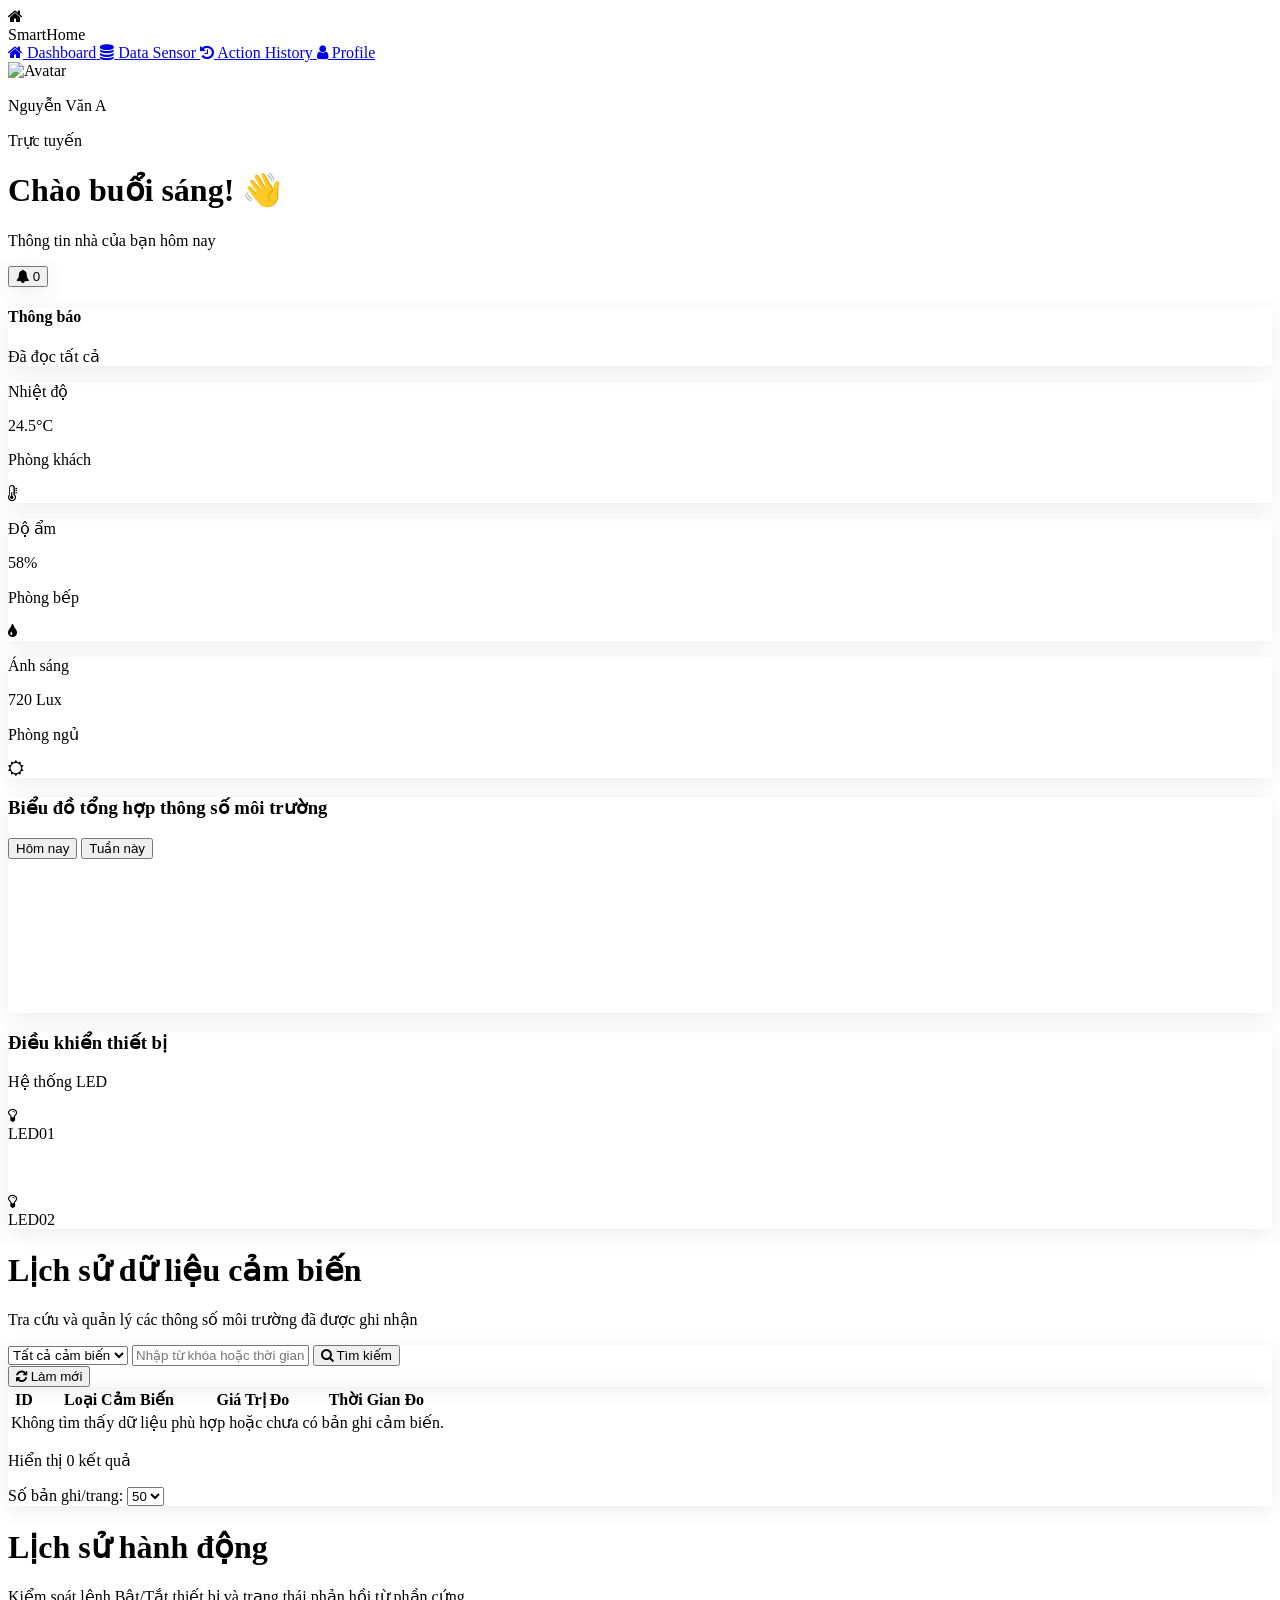
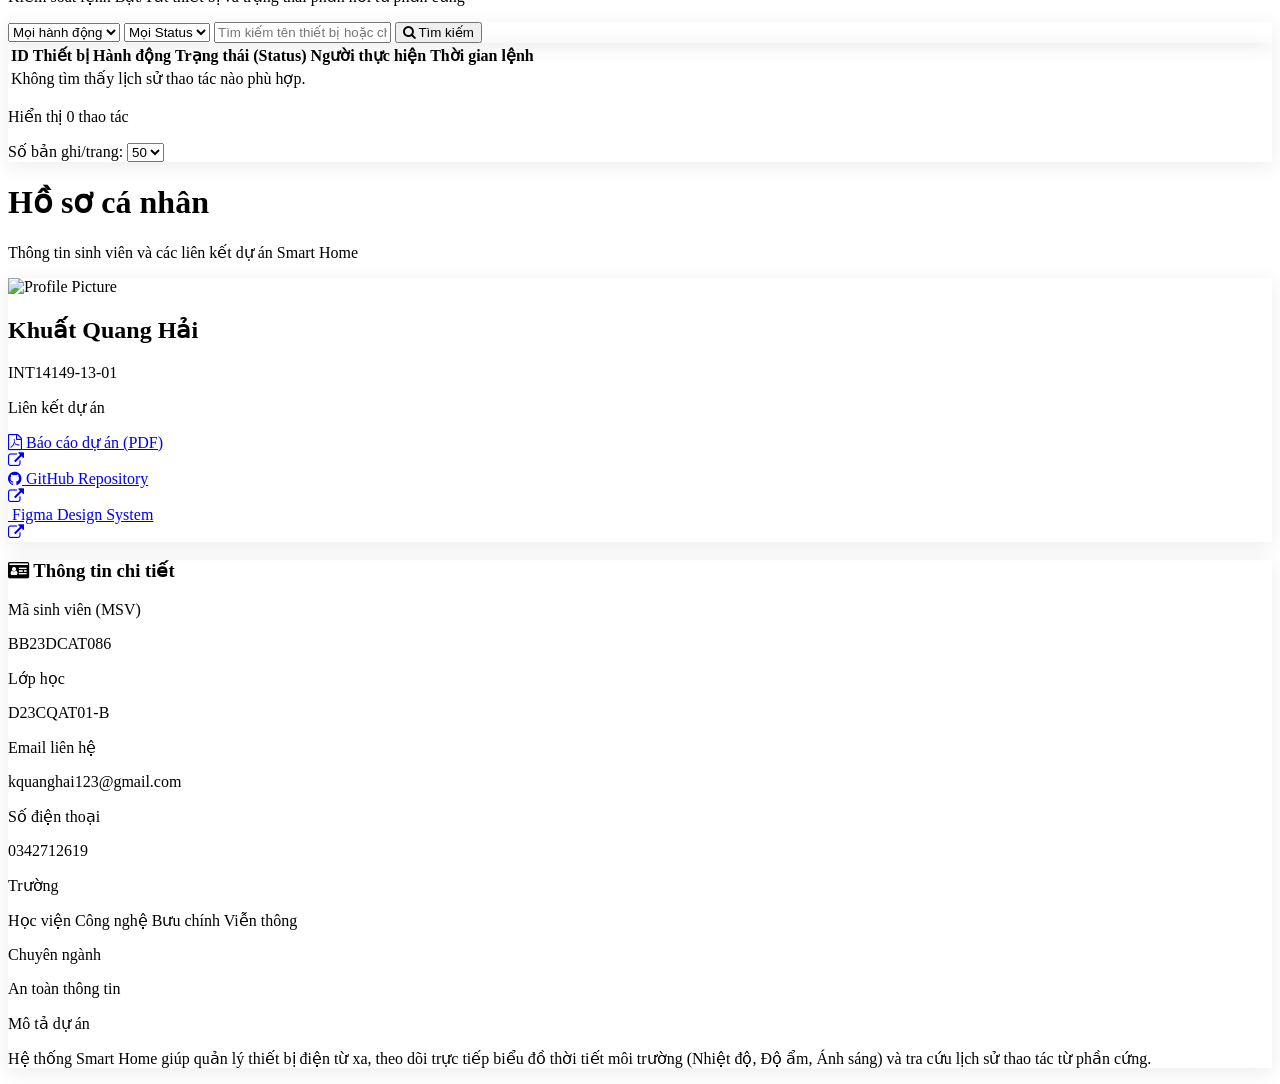
==== index.html @ 9dcc23c3 "Add files via upload" ====
<!DOCTYPE html>
<html lang="vi">
<head>
    <meta charset="UTF-8">
    <meta name="viewport" content="width=device-width, initial-scale=1.0">
    <title>Smart Home - Hệ thống điều khiển thiết bị và đo cảm biến</title>
    <!-- Tailwind CSS CDN -->
    <script src="https://cdn.tailwindcss.com"></script>
    <!-- Chart.js CDN -->
    <script src="https://cdn.jsdelivr.net/npm/chart.js@4.4.8/dist/chart.umd.min.js"></script>
    <!-- Font Awesome CDN -->
    <link href="https://cdn.jsdelivr.net/npm/font-awesome@4.7.0/css/font-awesome.min.css" rel="stylesheet">
    <!-- Liên kết tệp CSS riêng -->
    <link rel="stylesheet" href="style.css">
    <script>
        tailwind.config = {
            theme: {
                extend: {
                    colors: {
                        primary: '#165DFF',
                        dark: '#0F172A',
                        card: '#FFFFFF',
                        temp: '#FF7D00',
                        humidity: '#1677FF',
                        light: '#FAAD14',
                        success: '#10B981', 
                        danger: '#EF4444', 
                        warning: '#F59E0B',
                        info: '#3B82F6'
                    },
                    fontFamily: {
                        inter: ['Inter', 'system-ui', 'sans-serif'],
                    },
                }
            }
        }
    </script>
</head>
<body class="font-inter bg-slate-50 h-screen overflow-hidden">
    <div class="flex h-full">
        <!-- ================= SIDEBAR ================= -->
        <div class="w-64 bg-dark text-white p-5 flex flex-col shrink-0">
            <div class="flex items-center gap-2 mb-8 mt-2">
                <div class="w-8 h-8 bg-primary rounded-lg flex items-center justify-center">
                    <i class="fa fa-home"></i>
                </div>
                <span class="text-xl font-bold">SmartHome</span>
            </div>

            <nav class="flex flex-col gap-2 flex-1">
                <a href="#" id="nav-dashboard" class="flex items-center gap-3 p-3 rounded-lg bg-primary/20 text-white font-medium transition-all">
                    <i class="fa fa-home w-5"></i>
                    <span>Dashboard</span>
                </a>
                <a href="#" id="nav-datasensor" class="flex items-center gap-3 p-3 rounded-lg hover:bg-white/10 text-slate-300 font-medium transition-all">
                    <i class="fa fa-database w-5"></i>
                    <span>Data Sensor</span>
                </a>
                <a href="#" id="nav-history" class="flex items-center gap-3 p-3 rounded-lg hover:bg-white/10 text-slate-300 font-medium transition-all">
                    <i class="fa fa-history w-5"></i>
                    <span>Action History</span>
                </a>
                <a href="#" id="nav-profile" class="flex items-center gap-3 p-3 rounded-lg hover:bg-white/10 text-slate-300 font-medium transition-all">
                    <i class="fa fa-user w-5"></i>
                    <span>Profile</span>
                </a>

                <div class="mt-auto">
                    <div class="p-4 bg-white/5 rounded-xl flex items-center gap-3">
                        <img src="https://picsum.photos/id/1005/200/200" class="w-10 h-10 rounded-full" alt="Avatar" />
                        <div>
                            <p class="font-medium">Nguyễn Văn A</p>
                            <p class="text-xs text-green-400">Trực tuyến</p>
                        </div>
                    </div>
                </div>
            </nav>
        </div>

        <!-- ================= MAIN CONTENT AREA ================= -->
        <div class="flex-1 overflow-y-auto relative bg-slate-50">
            
            <!-- VIEW 1: DASHBOARD -->
            <div id="view-dashboard" class="p-6">
                <div class="mb-6 flex items-center justify-between">
                    <div>
                        <h1 class="text-[clamp(1.5rem,3vw,2.2rem)] font-bold text-dark">Chào buổi sáng! 👋</h1>
                        <p class="text-slate-500 mt-1">Thông tin nhà của bạn hôm nay</p>
                    </div>
                    <div class="flex items-center gap-3">
                        <div class="relative">
                            <button id="notification-btn" class="w-10 h-10 rounded-xl bg-white card-shadow flex items-center justify-center relative hover:bg-slate-50 transition-all">
                                <i class="fa fa-bell text-slate-600"></i>
                                <span id="notification-badge" class="hidden absolute -top-1 -right-1 w-5 h-5 bg-red-500 text-white text-xs rounded-full items-center justify-center">0</span>
                            </button>

                            <div id="notification-dropdown" class="hidden absolute right-0 mt-2 w-80 bg-white rounded-2xl card-shadow border border-slate-100 z-50 p-4">
                                <div class="flex items-center justify-between pb-3 border-b border-slate-100">
                                    <h4 class="font-bold text-dark">Thông báo</h4>
                                    <span class="text-xs text-primary font-medium cursor-pointer" id="mark-all-read">Đã đọc tất cả</span>
                                </div>
                                <div id="notification-list" class="divide-y divide-slate-100 max-h-72 overflow-y-auto">
                                </div>
                            </div>
                        </div>
                    </div>
                </div>

                <!-- Thẻ chỉ số môi trường -->
                <div class="grid grid-cols-1 md:grid-cols-3 gap-5 mb-6">
                    <div class="bg-gradient-to-br from-orange-400 to-orange-600 rounded-2xl p-6 text-white card-shadow">
                        <div class="flex items-center justify-between">
                            <div>
                                <p class="text-white/80 text-sm mb-1">Nhiệt độ</p>
                                <p id="temp-value" class="text-4xl font-bold">24.5°C</p>
                                <p class="text-white/80 text-sm mt-2">Phòng khách</p>
                            </div>
                            <div class="w-14 h-14 bg-white/20 rounded-xl flex items-center justify-center">
                                <i class="fa fa-thermometer-half text-2xl"></i>
                            </div>
                        </div>
                    </div>

                    <div class="bg-gradient-to-br from-blue-400 to-blue-600 rounded-2xl p-6 text-white card-shadow">
                        <div class="flex items-center justify-between">
                            <div>
                                <p class="text-white/80 text-sm mb-1">Độ ẩm</p>
                                <p id="humidity-value" class="text-4xl font-bold">58%</p>
                                <p class="text-white/80 text-sm mt-2">Phòng bếp</p>
                            </div>
                            <div class="w-14 h-14 bg-white/20 rounded-xl flex items-center justify-center">
                                <i class="fa fa-tint text-2xl"></i>
                            </div>
                        </div>
                    </div>

                    <div class="bg-gradient-to-br from-yellow-400 to-yellow-600 rounded-2xl p-6 text-white card-shadow">
                        <div class="flex items-center justify-between">
                            <div>
                                <p class="text-white/80 text-sm mb-1">Ánh sáng</p>
                                <p id="light-value" class="text-4xl font-bold">720 Lux</p>
                                <p class="text-white/80 text-sm mt-2">Phòng ngủ</p>
                            </div>
                            <div class="w-14 h-14 bg-white/20 rounded-xl flex items-center justify-center">
                                <i class="fa fa-sun-o text-2xl"></i>
                            </div>
                        </div>
                    </div>
                </div>

                <!-- Biểu đồ tổng hợp cả 3 cảm biến -->
                <div class="bg-white rounded-2xl p-6 card-shadow mb-5">
                    <div class="flex items-center justify-between mb-4">
                        <h3 class="text-xl font-bold text-dark">Biểu đồ tổng hợp thông số môi trường</h3>
                        <div class="flex gap-2">
                            <button id="btn-today" class="px-3 py-1 text-sm bg-primary text-white rounded-lg transition-all">Hôm nay</button>
                            <button id="btn-week" class="px-3 py-1 text-sm bg-slate-100 text-slate-600 rounded-lg transition-all">Tuần này</button>
                        </div>
                    </div>
                    
                    <div class="relative w-full h-[340px]">
                        <canvas id="environmentChart"></canvas>
                    </div>
                </div>

                <!-- Điều khiển thiết bị (LED01, LED02) -->
                <div class="bg-white rounded-2xl p-6 card-shadow mt-5">
                    <h3 class="text-xl font-bold text-dark mb-4">Điều khiển thiết bị</h3>
                    
                    <div class="grid grid-cols-1 md:grid-cols-2 gap-4">
                        <div class="space-y-4">
                            <p class="text-sm font-medium text-slate-500 uppercase tracking-wider">Hệ thống LED</p>
                            
                            <div class="flex items-center justify-between p-3 bg-slate-50 rounded-xl">
                                <div class="flex items-center gap-3">
                                    <div id="icon-led-01" class="w-10 h-10 rounded-lg flex items-center justify-center bg-yellow-400 text-white transition-all">
                                        <i class="fa fa-lightbulb-o"></i>
                                    </div>
                                    <span>LED01</span>
                                </div>
                                <label class="relative inline-flex items-center cursor-pointer">
                                    <input type="checkbox" id="toggle-led-01" checked class="sr-only peer device-toggle" data-name="LED01" data-icon="fa-lightbulb-o" data-target="icon-led-01" data-active-bg="bg-yellow-400" data-active-text="text-white">
                                    <div class="w-11 h-6 bg-slate-200 peer-focus:outline-none rounded-full peer peer-checked:after:translate-x-full peer-checked:after:border-white after:content-[''] after:absolute after:top-[2px] after:left-[2px] after:bg-white after:border-gray-300 after:border after:rounded-full after:h-5 after:w-5 after:transition-all peer-checked:bg-primary"></div>
                                </label>
                            </div>
                        </div>

                        <div class="space-y-4">
                            <p class="text-sm font-medium text-slate-500 uppercase tracking-wider">&nbsp;</p>

                            <div class="flex items-center justify-between p-3 bg-slate-50 rounded-xl">
                                <div class="flex items-center gap-3">
                                    <div id="icon-led-02" class="w-10 h-10 rounded-lg flex items-center justify-center bg-slate-200 text-slate-400 transition-all">
                                        <i class="fa fa-lightbulb-o"></i>
                                    </div>
                                    <span>LED02</span>
                                </div>
                                <label class="relative inline-flex items-center cursor-pointer">
                                    <input type="checkbox" id="toggle-led-02" class="sr-only peer device-toggle" data-name="LED02" data-icon="fa-lightbulb-o" data-target="icon-led-02" data-active-bg="bg-yellow-400" data-active-text="text-white">
                                    <div class="w-11 h-6 bg-slate-200 peer-focus:outline-none rounded-full peer peer-checked:after:translate-x-full peer-checked:after:border-white after:content-[''] after:absolute after:top-[2px] after:left-[2px] after:bg-white after:border-gray-300 after:border after:rounded-full after:h-5 after:w-5 after:transition-all peer-checked:bg-primary"></div>
                                </label>
                            </div>
                        </div>
                    </div>
                </div>
            </div>

            <!-- VIEW 2: DATA SENSOR -->
            <div id="view-datasensor" class="p-8 hidden">
                <div class="mb-8">
                    <h1 class="text-[clamp(1.5rem,3vw,2.2rem)] font-bold text-slate-800">Lịch sử dữ liệu cảm biến</h1>
                    <p class="text-slate-500 mt-1">Tra cứu và quản lý các thông số môi trường đã được ghi nhận</p>
                </div>

                <div class="bg-white rounded-2xl p-4 card-shadow mb-6 flex flex-wrap items-center justify-between gap-4">
                    <div class="flex items-center flex-1 min-w-[300px] border border-slate-200 rounded-xl overflow-hidden focus-within:border-primary focus-within:ring-2 focus-within:ring-primary/20 transition-all">
                        <select id="sensor-type-filter" class="bg-slate-50 border-none outline-none py-3 px-4 text-slate-700 font-medium cursor-pointer border-r border-slate-200 h-full">
                            <option value="all">Tất cả cảm biến</option>
                            <option value="temperature">Nhiệt độ (°C)</option>
                            <option value="humidity">Độ ẩm (%)</option>
                            <option value="light">Ánh sáng (Lux)</option>
                        </select>
                        <input type="text" id="sensor-search-input" placeholder="Nhập từ khóa hoặc thời gian (VD: 2026, 10:15)..." class="flex-1 bg-transparent border-none outline-none py-3 px-4 text-slate-700 placeholder-slate-400">
                        <button id="sensor-search-btn" class="bg-primary text-white px-6 py-3 hover:bg-blue-700 transition-colors flex items-center gap-2 font-medium">
                            <i class="fa fa-search"></i> Tìm kiếm
                        </button>
                    </div>

                    <div class="flex gap-3">
                        <button id="refresh-btn" class="px-4 py-3 bg-slate-100 text-slate-600 rounded-xl hover:bg-slate-200 transition-colors font-medium flex items-center gap-2">
                            <i class="fa fa-refresh"></i> Làm mới
                        </button>
                    </div>
                </div>

                <div class="bg-white rounded-2xl card-shadow overflow-hidden">
                    <div class="overflow-x-auto custom-scrollbar">
                        <table class="w-full min-w-[800px] text-left border-collapse">
                            <thead class="bg-slate-50 border-b border-slate-200 text-slate-500 text-sm uppercase tracking-wider">
                                <tr>
                                    <th class="p-5 font-semibold w-24">ID</th>
                                    <th class="p-5 font-semibold">Loại Cảm Biến</th>
                                    <th class="p-5 font-semibold">Giá Trị Đo</th>
                                    <th class="p-5 font-semibold">Thời Gian Đo</th>
                                </tr>
                            </thead>
                            <tbody id="sensor-table-body" class="text-slate-700 text-sm divide-y divide-slate-100">
                            </tbody>
                        </table>
                    </div>

                    <div class="p-5 border-t border-slate-100 flex flex-wrap items-center justify-between gap-4">
                        <p id="sensor-pagination-info" class="text-sm text-slate-500">Hiển thị dữ liệu ghi nhận</p>
                        
                        <!-- Tùy chọn số lượng bản ghi hiển thị trên trang cho Data Sensor -->
                        <div class="flex items-center gap-2">
                            <span class="text-sm text-slate-500">Số bản ghi/trang:</span>
                            <select id="sensor-page-size" class="bg-slate-50 border border-slate-200 rounded-lg py-1.5 px-3 text-sm text-slate-700 outline-none focus:border-primary cursor-pointer font-medium">
                                <option value="10">10</option>
                                <option value="25">25</option>
                                <option value="50" selected>50</option>
                            </select>
                        </div>

                        <div id="sensor-pagination-buttons" class="flex items-center gap-1">
                        </div>
                    </div>
                </div>
            </div>

            <!-- VIEW 3: ACTION HISTORY -->
            <div id="view-history" class="p-8 hidden">
                <div class="mb-8">
                    <h1 class="text-[clamp(1.5rem,3vw,2.2rem)] font-bold text-slate-800">Lịch sử hành động</h1>
                    <p class="text-slate-500 mt-1">Kiểm soát lệnh Bật/Tắt thiết bị và trạng thái phản hồi từ phần cứng</p>
                </div>

                <div class="bg-white rounded-2xl p-4 card-shadow mb-6 flex flex-wrap items-center justify-between gap-4">
                    <div class="flex items-center flex-1 min-w-[300px] border border-slate-200 rounded-xl overflow-hidden focus-within:border-primary focus-within:ring-2 focus-within:ring-primary/20 transition-all">
                        <select id="history-action-filter" class="bg-slate-50 border-none outline-none py-3 px-4 text-slate-700 font-medium cursor-pointer border-r border-slate-200 h-full">
                            <option value="all">Mọi hành động</option>
                            <option value="on">BẬT</option>
                            <option value="off">TẮT</option>
                        </select>
                        <select id="history-status-filter" class="bg-slate-50 border-none outline-none py-3 px-4 text-slate-700 font-medium cursor-pointer border-r border-slate-200 h-full">
                            <option value="all">Mọi Status</option>
                            <option value="success">Success</option>
                            <option value="fail">Fail</option>
                            <option value="pending">Pending</option>
                        </select>
                        <input type="text" id="history-search-input" placeholder="Tìm kiếm tên thiết bị hoặc chuỗi thời gian (VD: 2026)..." class="flex-1 bg-transparent border-none outline-none py-3 px-4 text-slate-700 placeholder-slate-400">
                        <button id="history-search-btn" class="bg-primary text-white px-6 py-3 hover:bg-blue-700 transition-colors flex items-center gap-2 font-medium">
                            <i class="fa fa-search"></i> Tìm kiếm
                        </button>
                    </div>
                </div>

                <div class="bg-white rounded-2xl card-shadow overflow-hidden">
                    <div class="overflow-x-auto custom-scrollbar">
                        <table class="w-full min-w-[900px] text-left border-collapse">
                            <thead class="bg-slate-50 border-b border-slate-200 text-slate-500 text-sm uppercase tracking-wider">
                                <tr>
                                    <th class="p-5 font-semibold w-20">ID</th>
                                    <th class="p-5 font-semibold">Thiết bị</th>
                                    <th class="p-5 font-semibold text-center">Hành động</th>
                                    <th class="p-5 font-semibold text-center">Trạng thái (Status)</th>
                                    <th class="p-5 font-semibold">Người thực hiện</th>
                                    <th class="p-5 font-semibold">Thời gian lệnh</th>
                                </tr>
                            </thead>
                            <tbody id="history-table-body" class="text-slate-700 text-sm divide-y divide-slate-100">
                            </tbody>
                        </table>
                    </div>

                    <div class="p-5 border-t border-slate-100 flex flex-wrap items-center justify-between gap-4">
                        <p id="history-pagination-info" class="text-sm text-slate-500">Hiển thị lịch sử thao tác</p>
                        
                        <!-- Tùy chọn số lượng bản ghi hiển thị trên trang cho Action History -->
                        <div class="flex items-center gap-2">
                            <span class="text-sm text-slate-500">Số bản ghi/trang:</span>
                            <select id="history-page-size" class="bg-slate-50 border border-slate-200 rounded-lg py-1.5 px-3 text-sm text-slate-700 outline-none focus:border-primary cursor-pointer font-medium">
                                <option value="10">10</option>
                                <option value="25">25</option>
                                <option value="50" selected>50</option>
                            </select>
                        </div>

                        <div id="history-pagination-buttons" class="flex items-center gap-1">
                        </div>
                    </div>
                </div>
            </div>

            <!-- VIEW 4: PROFILE -->
            <div id="view-profile" class="p-8 hidden">
                <div class="mb-8">
                    <h1 class="text-[clamp(1.5rem,3vw,2.2rem)] font-bold text-slate-800">Hồ sơ cá nhân</h1>
                    <p class="text-slate-500 mt-1">Thông tin sinh viên và các liên kết dự án Smart Home</p>
                </div>

                <div class="grid grid-cols-1 lg:grid-cols-3 gap-8">
                    <div class="bg-white rounded-2xl card-shadow p-6 flex flex-col items-center text-center">
                        <div class="relative mb-4">
                            <img src="https://picsum.photos/id/1005/300/300" class="w-32 h-32 rounded-full object-cover border-4 border-primary/20 shadow-lg" alt="Profile Picture" />
                            <span class="absolute bottom-1 right-1 w-5 h-5 bg-green-500 border-2 border-white rounded-full"></span>
                        </div>

                        <h2 class="text-2xl font-bold text-slate-800">Khuất Quang Hải</h2>
                        <p class="text-primary font-medium text-sm mt-1">INT14149-13-01</p>

                        <div class="w-full border-t border-slate-100 my-6"></div>

                        <div class="w-full space-y-3">
                            <p class="text-xs font-semibold text-slate-400 uppercase tracking-wider text-left mb-2">Liên kết dự án</p>
                            
                            <a href="https://example.com/bao-cao-smart-home.pdf" target="_blank" class="flex items-center justify-between p-3.5 bg-red-50 hover:bg-red-100 text-red-600 rounded-xl font-medium transition-colors group">
                                <div class="flex items-center gap-3">
                                    <i class="fa fa-file-pdf-o text-lg"></i>
                                    <span>Báo cáo dự án (PDF)</span>
                                </div>
                                <i class="fa fa-external-link opacity-0 group-hover:opacity-100 transition-opacity"></i>
                            </a>

                            <a href="https://github.com/username/smart-home-project" target="_blank" class="flex items-center justify-between p-3.5 bg-slate-100 hover:bg-slate-200 text-slate-800 rounded-xl font-medium transition-colors group">
                                <div class="flex items-center gap-3">
                                    <i class="fa fa-github text-xl"></i>
                                    <span>GitHub Repository</span>
                                </div>
                                <i class="fa fa-external-link opacity-0 group-hover:opacity-100 transition-opacity"></i>
                            </a>

                            <a href="https://figma.com/@username/smart-home-ui" target="_blank" class="flex items-center justify-between p-3.5 bg-purple-50 hover:bg-purple-100 text-purple-600 rounded-xl font-medium transition-colors group">
                                <div class="flex items-center gap-3">
                                    <i class="fa fa-figma text-lg"></i>
                                    <span>Figma Design System</span>
                                </div>
                                <i class="fa fa-external-link opacity-0 group-hover:opacity-100 transition-opacity"></i>
                            </a>
                        </div>
                    </div>

                    <!-- Bảng thông tin chi tiết -->
                    <div class="lg:col-span-2 bg-white rounded-2xl card-shadow p-6">
                        <h3 class="text-lg font-bold text-slate-800 mb-6 flex items-center gap-2">
                            <i class="fa fa-id-card text-primary"></i> Thông tin chi tiết
                        </h3>

                        <div class="grid grid-cols-1 md:grid-cols-2 gap-6">
                            <div class="space-y-1">
                                <label class="text-xs font-semibold text-slate-400 uppercase">Mã sinh viên (MSV)</label>
                                <p class="p-3 bg-slate-50 rounded-xl text-slate-800 font-medium border border-slate-100">BB23DCAT086</p>
                            </div>

                            <div class="space-y-1">
                                <label class="text-xs font-semibold text-slate-400 uppercase">Lớp học</label>
                                <p class="p-3 bg-slate-50 rounded-xl text-slate-800 font-medium border border-slate-100">D23CQAT01-B</p>
                            </div>

                            <div class="space-y-1">
                                <label class="text-xs font-semibold text-slate-400 uppercase">Email liên hệ</label>
                                <p class="p-3 bg-slate-50 rounded-xl text-slate-800 font-medium border border-slate-100">kquanghai123@gmail.com</p>
                            </div>

                            <div class="space-y-1">
                                <label class="text-xs font-semibold text-slate-400 uppercase">Số điện thoại</label>
                                <p class="p-3 bg-slate-50 rounded-xl text-slate-800 font-medium border border-slate-100">0342712619</p>
                            </div>

                            <div class="space-y-1">
                                <label class="text-xs font-semibold text-slate-400 uppercase">Trường</label>
                                <p class="p-3 bg-slate-50 rounded-xl text-slate-800 font-medium border border-slate-100">Học viện Công nghệ Bưu chính Viễn thông</p>
                            </div>

                            <div class="space-y-1">
                                <label class="text-xs font-semibold text-slate-400 uppercase">Chuyên ngành</label>
                                <p class="p-3 bg-slate-50 rounded-xl text-slate-800 font-medium border border-slate-100">An toàn thông tin</p>
                            </div>
                        </div>

                        <div class="mt-6 space-y-1">
                            <label class="text-xs font-semibold text-slate-400 uppercase">Mô tả dự án</label>
                            <p class="p-4 bg-slate-50 rounded-xl text-slate-600 text-sm leading-relaxed border border-slate-100">
                                Hệ thống Smart Home giúp quản lý thiết bị điện từ xa, theo dõi trực tiếp biểu đồ thời tiết môi trường (Nhiệt độ, Độ ẩm, Ánh sáng) và tra cứu lịch sử thao tác từ phần cứng.
                            </p>
                        </div>
                    </div>
                </div>
            </div>

        </div>
    </div>

    <!-- Import tệp JavaScript -->
    <script src="script.js"></script>
</body>
</html>
---- style.css ----
/* ==========================================================
   1. CẤU HÌNH GIAO DIỆN CHUNG & TIỆN ÍCH TAILWIND MỞ RỘNG
   ========================================================== */
@layer utilities {
    /* Hiệu ứng bóng đổ cho các thẻ (Card) */
    .card-shadow {
        box-shadow: 0 4px 20px rgba(0, 0, 0, 0.08);
    }
    
    /* Hiệu ứng kính mờ (Glassmorphism) */
    .glass {
        background: rgba(255, 255, 255, 0.9);
        backdrop-filter: blur(10px);
    }
}

/* ==========================================================
   2. TÙY CHỈNH THANH CUỘN (SCROLLBAR)
   ========================================================== */
.custom-scrollbar::-webkit-scrollbar {
    width: 6px;
    height: 6px;
}

.custom-scrollbar::-webkit-scrollbar-thumb {
    background-color: #CBD5E1;
    border-radius: 10px;
}

.custom-scrollbar::-webkit-scrollbar-thumb:hover {
    background-color: #94A3B8;
}

/* ==========================================================
   3. PHẦN KHUNG BIỂU ĐỒ (CHART CONTAINERS)
   ========================================================== */
.chart-container {
    position: relative;
    width: 100%;
    height: 300px;
}

.chart-container-small {
    position: relative;
    width: 100%;
    height: 220px;
}

/* ==========================================================
   4. TÙY CHỈNH SIDEBAR & ĐIỀU HƯỚNG
   ========================================================== */
.sidebar-container {
    width: 16rem;
    background-color: #0F172A;
    color: #FFFFFF;
    padding: 1.25rem;
    display: flex;
    flex-direction: column;
    flex-shrink: 0;
}

/* ==========================================================
   5. CÁC THÀNH PHẦN GIAO DIỆN KHÁC (CARDS, BUTTONS, TABLES)
   ========================================================== */
table tbody tr {
    transition: background-color 0.2s ease-in-out;
}

table tbody tr:hover {
    background-color: #F8FAFC;
}
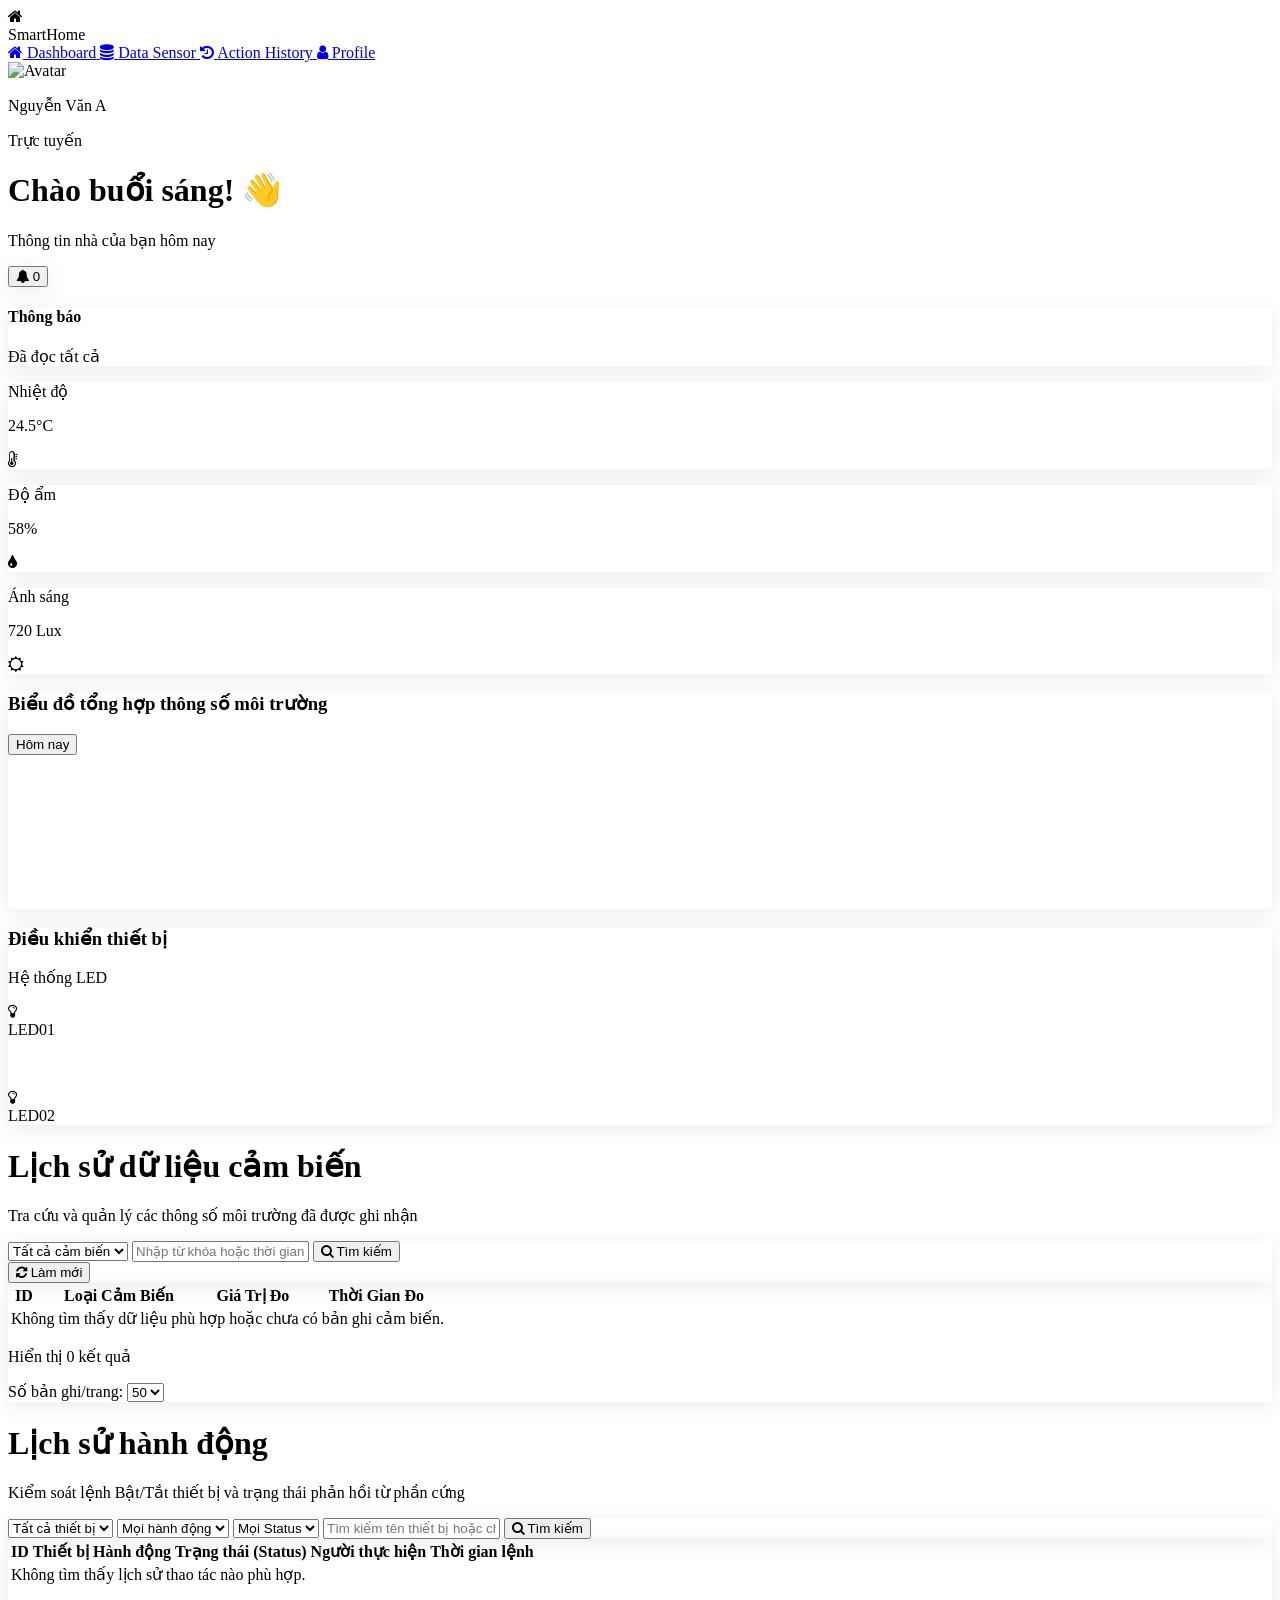
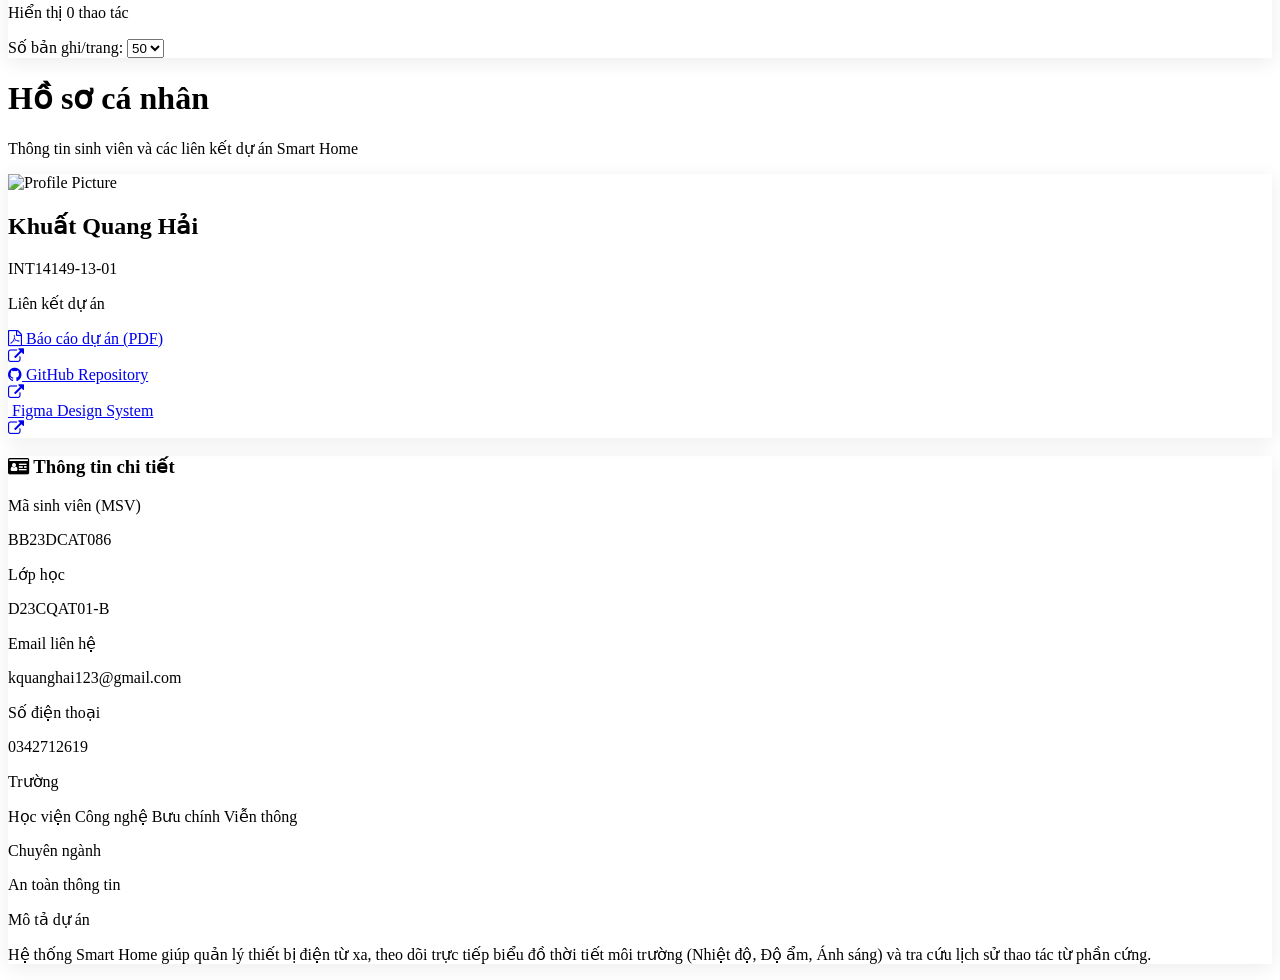
==== commit 0f5b10ae: "Add files via upload" ====
--- a/index.html
+++ b/index.html
@@ -113,7 +113,6 @@
                             <div>
                                 <p class="text-white/80 text-sm mb-1">Nhiệt độ</p>
                                 <p id="temp-value" class="text-4xl font-bold">24.5°C</p>
-                                <p class="text-white/80 text-sm mt-2">Phòng khách</p>
                             </div>
                             <div class="w-14 h-14 bg-white/20 rounded-xl flex items-center justify-center">
                                 <i class="fa fa-thermometer-half text-2xl"></i>
@@ -126,7 +125,6 @@
                             <div>
                                 <p class="text-white/80 text-sm mb-1">Độ ẩm</p>
                                 <p id="humidity-value" class="text-4xl font-bold">58%</p>
-                                <p class="text-white/80 text-sm mt-2">Phòng bếp</p>
                             </div>
                             <div class="w-14 h-14 bg-white/20 rounded-xl flex items-center justify-center">
                                 <i class="fa fa-tint text-2xl"></i>
@@ -139,7 +137,6 @@
                             <div>
                                 <p class="text-white/80 text-sm mb-1">Ánh sáng</p>
                                 <p id="light-value" class="text-4xl font-bold">720 Lux</p>
-                                <p class="text-white/80 text-sm mt-2">Phòng ngủ</p>
                             </div>
                             <div class="w-14 h-14 bg-white/20 rounded-xl flex items-center justify-center">
                                 <i class="fa fa-sun-o text-2xl"></i>
@@ -148,13 +145,12 @@
                     </div>
                 </div>
 
-                <!-- Biểu đồ tổng hợp cả 3 cảm biến -->
+                <!-- Biểu đồ tổng hợp cả 3 cảm biến (Đã bỏ nút tuần) -->
                 <div class="bg-white rounded-2xl p-6 card-shadow mb-5">
                     <div class="flex items-center justify-between mb-4">
                         <h3 class="text-xl font-bold text-dark">Biểu đồ tổng hợp thông số môi trường</h3>
                         <div class="flex gap-2">
                             <button id="btn-today" class="px-3 py-1 text-sm bg-primary text-white rounded-lg transition-all">Hôm nay</button>
-                            <button id="btn-week" class="px-3 py-1 text-sm bg-slate-100 text-slate-600 rounded-lg transition-all">Tuần này</button>
                         </div>
                     </div>
                     
@@ -252,7 +248,6 @@
                     <div class="p-5 border-t border-slate-100 flex flex-wrap items-center justify-between gap-4">
                         <p id="sensor-pagination-info" class="text-sm text-slate-500">Hiển thị dữ liệu ghi nhận</p>
                         
-                        <!-- Tùy chọn số lượng bản ghi hiển thị trên trang cho Data Sensor -->
                         <div class="flex items-center gap-2">
                             <span class="text-sm text-slate-500">Số bản ghi/trang:</span>
                             <select id="sensor-page-size" class="bg-slate-50 border border-slate-200 rounded-lg py-1.5 px-3 text-sm text-slate-700 outline-none focus:border-primary cursor-pointer font-medium">
@@ -268,7 +263,7 @@
                 </div>
             </div>
 
-            <!-- VIEW 3: ACTION HISTORY -->
+            <!-- VIEW 3: ACTION HISTORY (Đã bổ sung bộ lọc thiết bị) -->
             <div id="view-history" class="p-8 hidden">
                 <div class="mb-8">
                     <h1 class="text-[clamp(1.5rem,3vw,2.2rem)] font-bold text-slate-800">Lịch sử hành động</h1>
@@ -277,6 +272,12 @@
 
                 <div class="bg-white rounded-2xl p-4 card-shadow mb-6 flex flex-wrap items-center justify-between gap-4">
                     <div class="flex items-center flex-1 min-w-[300px] border border-slate-200 rounded-xl overflow-hidden focus-within:border-primary focus-within:ring-2 focus-within:ring-primary/20 transition-all">
+                        <!-- Thêm bộ lọc thiết bị -->
+                        <select id="history-device-filter" class="bg-slate-50 border-none outline-none py-3 px-4 text-slate-700 font-medium cursor-pointer border-r border-slate-200 h-full">
+                            <option value="all">Tất cả thiết bị</option>
+                            <option value="LED01">LED01</option>
+                            <option value="LED02">LED02</option>
+                        </select>
                         <select id="history-action-filter" class="bg-slate-50 border-none outline-none py-3 px-4 text-slate-700 font-medium cursor-pointer border-r border-slate-200 h-full">
                             <option value="all">Mọi hành động</option>
                             <option value="on">BẬT</option>
@@ -316,7 +317,6 @@
                     <div class="p-5 border-t border-slate-100 flex flex-wrap items-center justify-between gap-4">
                         <p id="history-pagination-info" class="text-sm text-slate-500">Hiển thị lịch sử thao tác</p>
                         
-                        <!-- Tùy chọn số lượng bản ghi hiển thị trên trang cho Action History -->
                         <div class="flex items-center gap-2">
                             <span class="text-sm text-slate-500">Số bản ghi/trang:</span>
                             <select id="history-page-size" class="bg-slate-50 border border-slate-200 rounded-lg py-1.5 px-3 text-sm text-slate-700 outline-none focus:border-primary cursor-pointer font-medium">
@@ -380,7 +380,6 @@
                         </div>
                     </div>
 
-                    <!-- Bảng thông tin chi tiết -->
                     <div class="lg:col-span-2 bg-white rounded-2xl card-shadow p-6">
                         <h3 class="text-lg font-bold text-slate-800 mb-6 flex items-center gap-2">
                             <i class="fa fa-id-card text-primary"></i> Thông tin chi tiết
